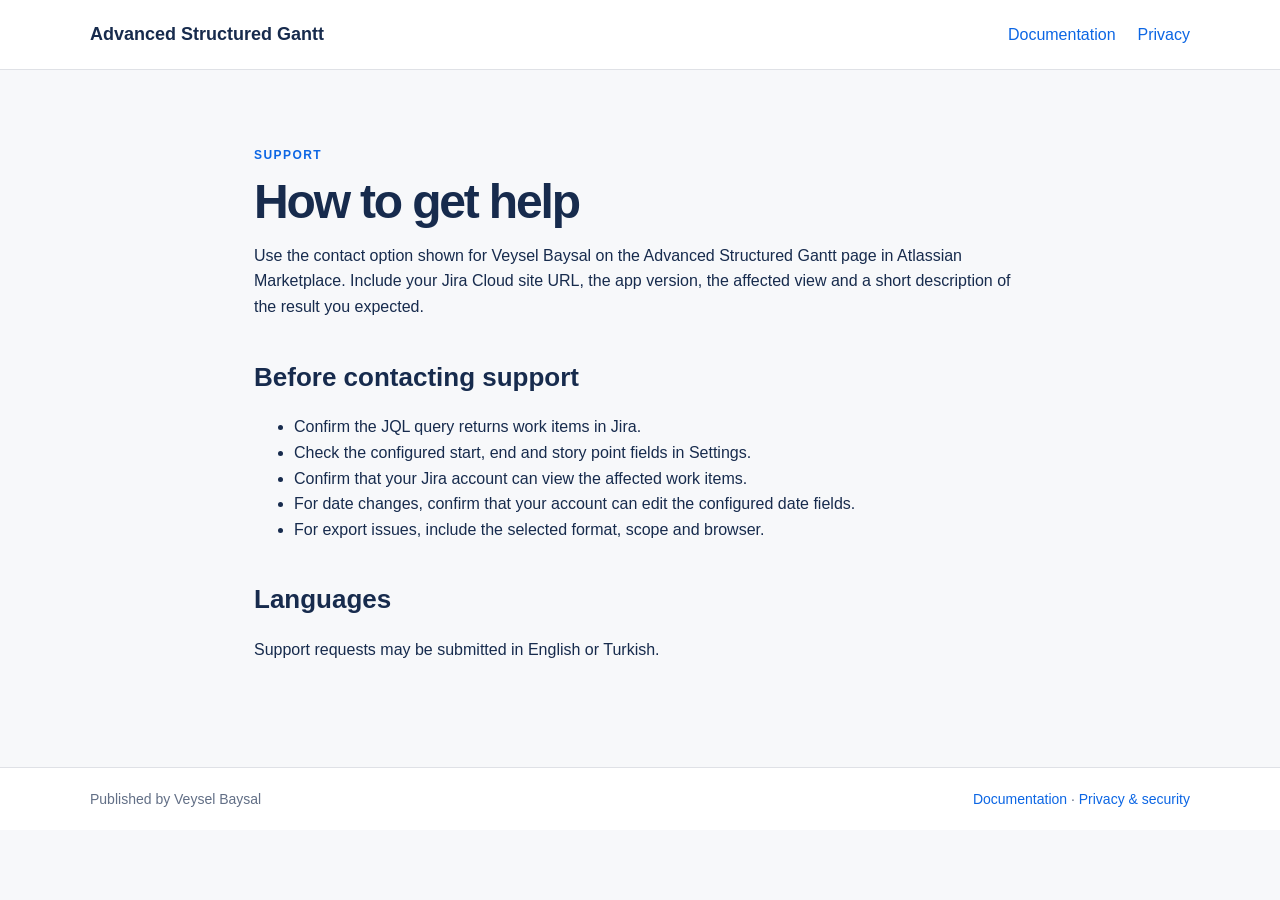
==== support.html @ 26367fff "Publish Marketplace documentation" ====
<!doctype html>
<html lang="en">
<head>
  <meta charset="utf-8">
  <meta name="viewport" content="width=device-width,initial-scale=1">
  <title>Support — Advanced Structured Gantt</title>
  <meta name="description" content="Support information for Advanced Structured Gantt for Jira Cloud.">
  <link rel="stylesheet" href="site.css">
</head>
<body>
  <header class="topbar"><a class="brand" href="index.html">Advanced Structured Gantt</a><nav><a href="index.html">Documentation</a><a href="privacy.html">Privacy</a></nav></header>
  <main class="legal">
    <p class="eyebrow">Support</p>
    <h1>How to get help</h1>
    <p>Use the contact option shown for Veysel Baysal on the Advanced Structured Gantt page in Atlassian Marketplace. Include your Jira Cloud site URL, the app version, the affected view and a short description of the result you expected.</p>
    <h2>Before contacting support</h2>
    <ul>
      <li>Confirm the JQL query returns work items in Jira.</li>
      <li>Check the configured start, end and story point fields in Settings.</li>
      <li>Confirm that your Jira account can view the affected work items.</li>
      <li>For date changes, confirm that your account can edit the configured date fields.</li>
      <li>For export issues, include the selected format, scope and browser.</li>
    </ul>
    <h2>Languages</h2>
    <p>Support requests may be submitted in English or Turkish.</p>
  </main>
  <footer><span>Published by Veysel Baysal</span><span><a href="index.html">Documentation</a> · <a href="privacy.html">Privacy &amp; security</a></span></footer>
</body>
</html>
---- site.css ----
:root{font-family:Inter,ui-sans-serif,-apple-system,BlinkMacSystemFont,"Segoe UI",sans-serif;color:#172b4d;background:#f7f8fa;line-height:1.6}*{box-sizing:border-box}body{margin:0}.topbar,footer{display:flex;align-items:center;justify-content:space-between;gap:24px;padding:20px max(24px,calc((100vw - 1100px)/2));background:#fff;border-bottom:1px solid #dfe1e6}.brand{font-weight:750;font-size:18px;color:#172b4d}.topbar nav{display:flex;gap:22px}a{color:#0c66e4;text-decoration:none}a:hover{text-decoration:underline}main{max-width:1100px;margin:auto;padding:64px 24px 88px}.hero{padding:64px;border-radius:24px;background:linear-gradient(135deg,#0c66e4,#579dff);color:#fff;box-shadow:0 22px 60px rgba(9,30,66,.16)}.eyebrow{text-transform:uppercase;letter-spacing:.12em;font-size:12px;font-weight:800;color:#0c66e4}.hero .eyebrow{color:#deebff}h1{font-size:clamp(38px,6vw,68px);line-height:1.04;letter-spacing:-.045em;margin:.25em 0}.lead{font-size:21px;max-width:760px}.badges{display:flex;flex-wrap:wrap;gap:10px;margin-top:30px}.badges span{padding:8px 12px;border:1px solid rgba(255,255,255,.36);border-radius:999px;background:rgba(255,255,255,.12)}.section{margin-top:72px}.section h2,.legal h2{font-size:26px;line-height:1.2}.steps{display:grid;gap:14px;padding-left:24px}.steps li,.grid article,.note{background:#fff;border:1px solid #dfe1e6;border-radius:14px;padding:20px 24px}.note{color:#44546f}.grid{display:grid;grid-template-columns:repeat(2,minmax(0,1fr));gap:18px}.grid article h2{margin-top:0}.grid article p{margin-bottom:0}.legal{max-width:820px}.legal h1{font-size:48px}.legal h2{margin-top:42px}.legal code{background:#e9f2ff;padding:2px 6px;border-radius:5px}footer{border-top:1px solid #dfe1e6;border-bottom:0;color:#626f86;font-size:14px}@media(max-width:700px){.topbar,footer{align-items:flex-start;flex-direction:column}.topbar nav{flex-wrap:wrap}.hero{padding:36px 26px}.grid{grid-template-columns:1fr}main{padding-top:36px}}
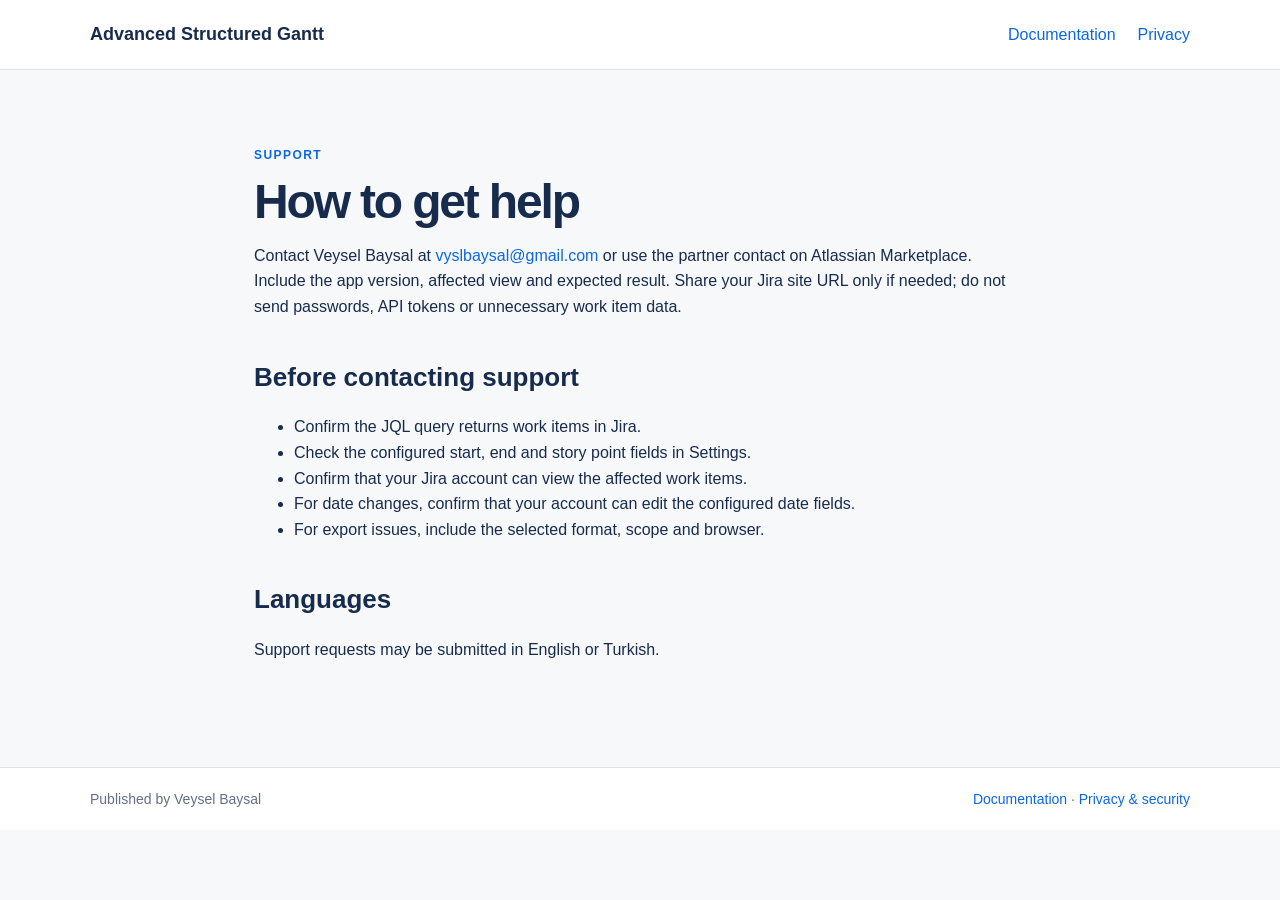
==== commit abec4a3e: "Clarify browser data retention and user-controlled exports" ====
--- a/support.html
+++ b/support.html
@@ -12,7 +12,7 @@
   <main class="legal">
     <p class="eyebrow">Support</p>
     <h1>How to get help</h1>
-    <p>Use the contact option shown for Veysel Baysal on the Advanced Structured Gantt page in Atlassian Marketplace. Include your Jira Cloud site URL, the app version, the affected view and a short description of the result you expected.</p>
+    <p>Contact Veysel Baysal at <a href="mailto:vyslbaysal@gmail.com">vyslbaysal@gmail.com</a> or use the partner contact on Atlassian Marketplace. Include the app version, affected view and expected result. Share your Jira site URL only if needed; do not send passwords, API tokens or unnecessary work item data.</p>
     <h2>Before contacting support</h2>
     <ul>
       <li>Confirm the JQL query returns work items in Jira.</li>
